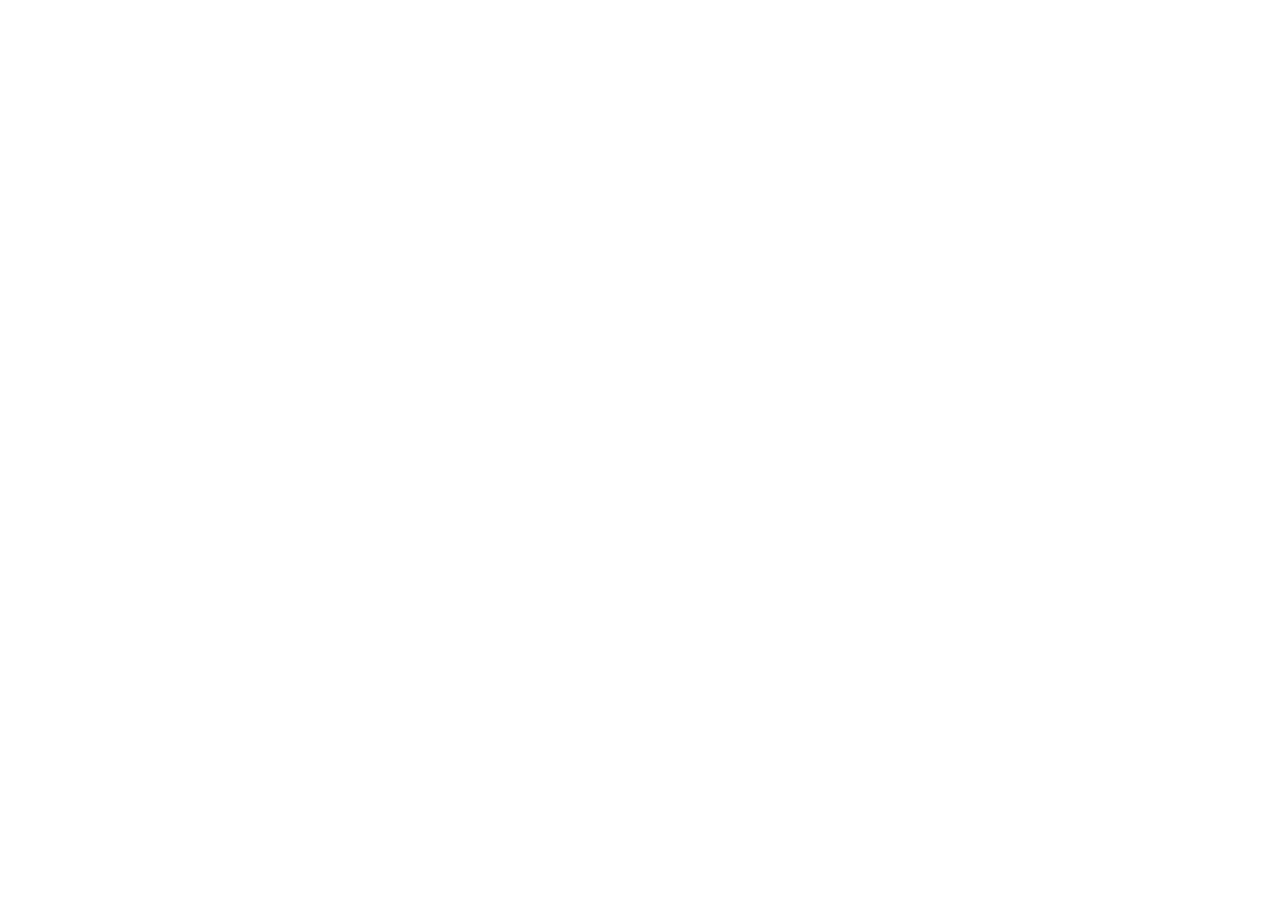
==== index.html @ 31a07107 "primeiro commit" ====
<!DOCTYPE html>
<html lang="en">
<head>
    <meta charset="UTF-8">
    <meta name="viewport" content="width=device-width, initial-scale=1.0">
    <title>Stockly</title>
</head>
<body>
    
</body>
</html>
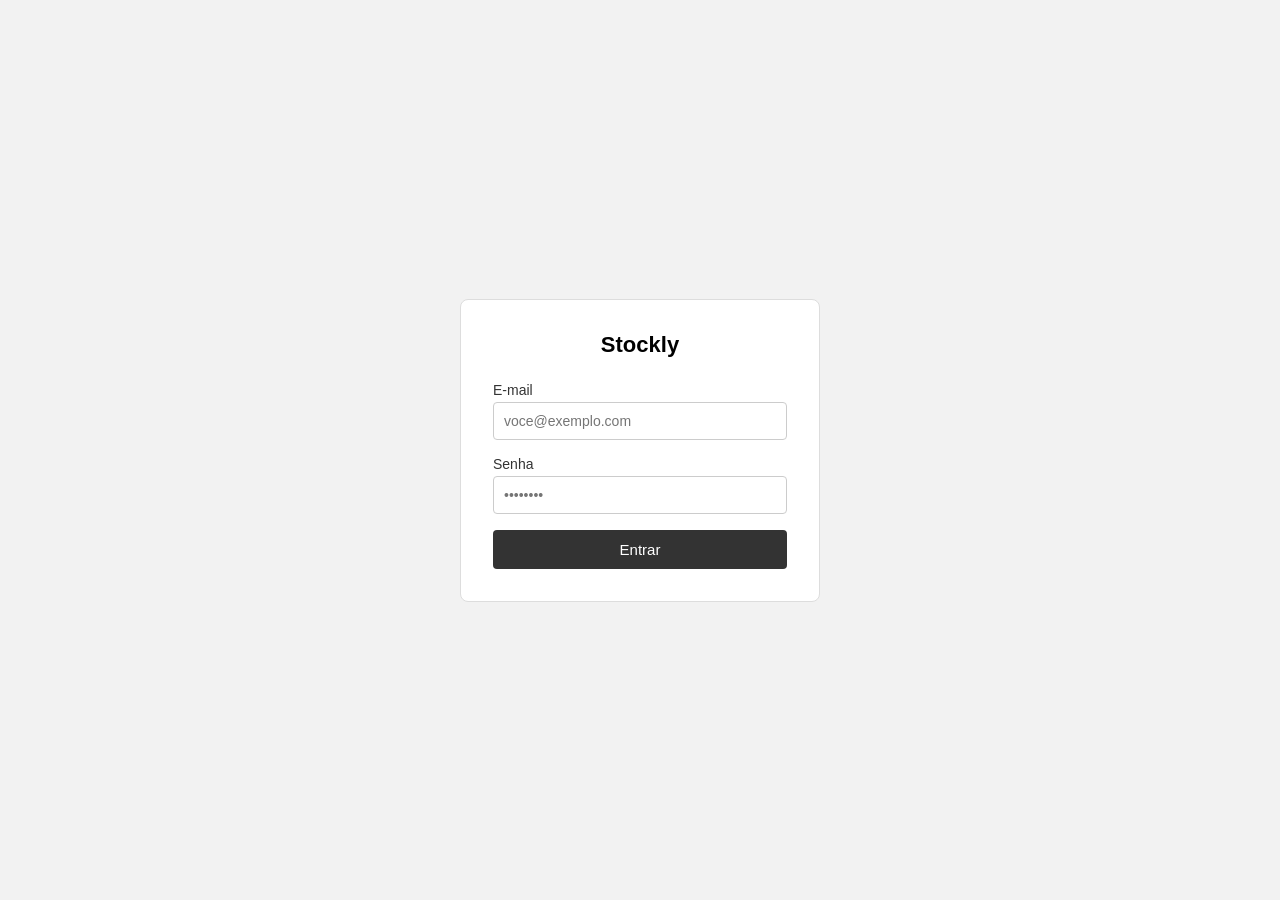
==== commit bb7c9a48: "melhora de estrutura" ====
--- a/index.html
+++ b/index.html
@@ -1,11 +1,29 @@
 <!DOCTYPE html>
-<html lang="en">
+<html lang="pt-BR">
 <head>
-    <meta charset="UTF-8">
-    <meta name="viewport" content="width=device-width, initial-scale=1.0">
-    <title>Stockly</title>
+  <meta charset="UTF-8" />
+  <meta name="viewport" content="width=device-width, initial-scale=1.0" />
+  <title>Stockly — Login</title>
+  <link rel="stylesheet" href="css/login.css" />
 </head>
 <body>
-    
+
+<div class="card">
+  <h1>Stockly</h1>
+
+  <form id="loginForm" novalidate>
+    <label for="email">E-mail</label>
+    <input type="email" id="email" placeholder="voce@exemplo.com" />
+
+    <label for="password">Senha</label>
+    <input type="password" id="password" placeholder="••••••••" />
+
+    <button type="submit">Entrar</button>
+  </form>
+
+  <p class="msg" id="msg"></p>
+</div>
+
+<script src="js/login.js"></script>
 </body>
 </html>
--- a/css/login.css
+++ b/css/login.css
@@ -0,0 +1,70 @@
+* { box-sizing: border-box; margin: 0; padding: 0; }
+
+body {
+  font-family: Arial, sans-serif;
+  background-color: #f2f2f2;
+  display: flex;
+  align-items: center;
+  justify-content: center;
+  min-height: 100vh;
+}
+
+.card {
+  background: #fff;
+  border: 1px solid #ddd;
+  border-radius: 8px;
+  padding: 32px;
+  width: 100%;
+  max-width: 360px;
+}
+
+h1 {
+  font-size: 22px;
+  margin-bottom: 24px;
+  text-align: center;
+}
+
+label {
+  display: block;
+  font-size: 14px;
+  margin-bottom: 4px;
+  color: #333;
+}
+
+input[type="email"],
+input[type="password"] {
+  width: 100%;
+  padding: 10px;
+  border: 1px solid #ccc;
+  border-radius: 4px;
+  font-size: 14px;
+  margin-bottom: 16px;
+}
+
+input:focus {
+  outline: none;
+  border-color: #555;
+}
+
+button {
+  width: 100%;
+  padding: 11px;
+  background: #333;
+  color: #fff;
+  border: none;
+  border-radius: 4px;
+  font-size: 15px;
+  cursor: pointer;
+}
+
+button:hover { background: #52494e; }
+
+.msg {
+  margin-top: 12px;
+  font-size: 13px;
+  text-align: center;
+  color: red;
+  display: none;
+}
+
+.msg.success { color: green; }
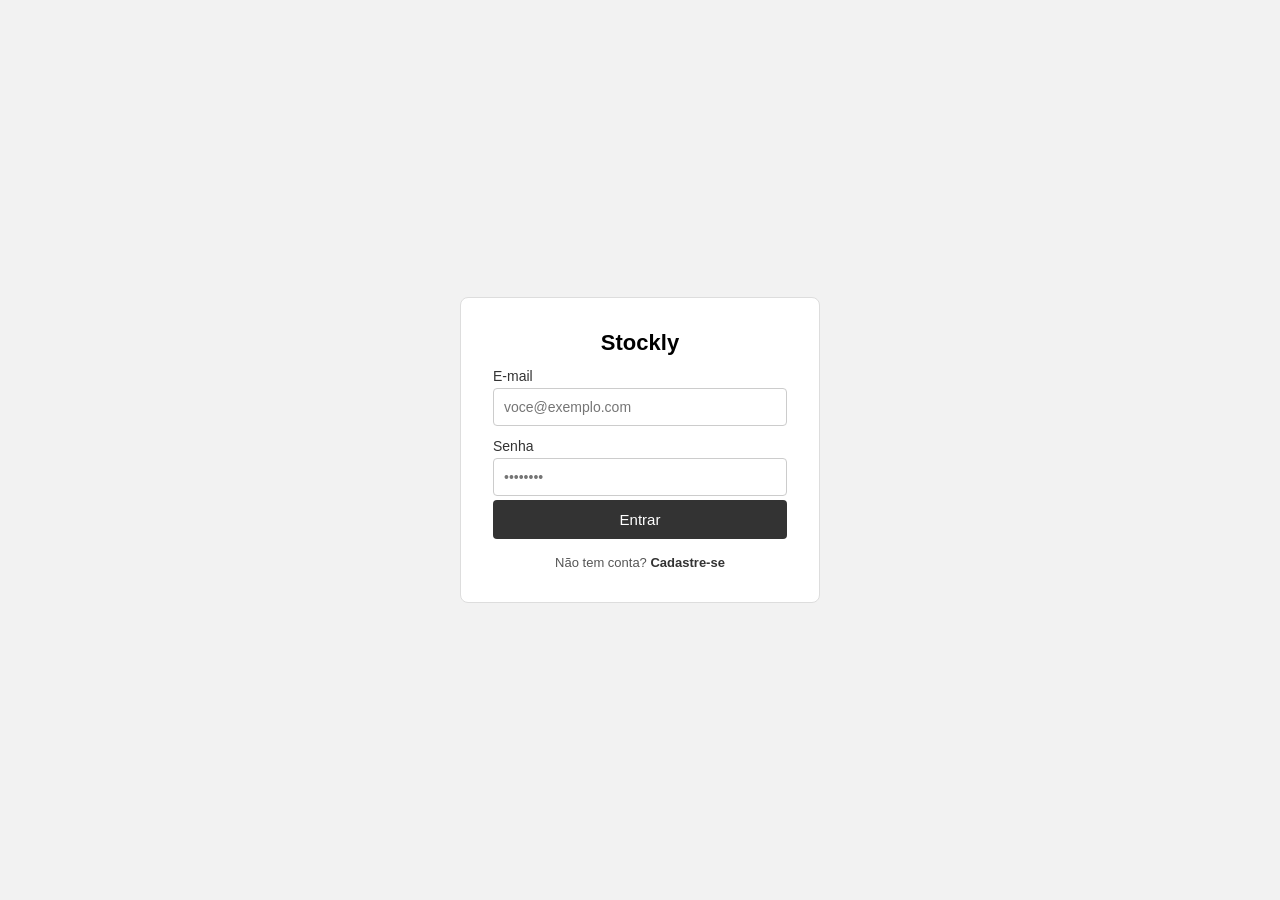
==== commit 69c5b8cc: "Commit do trabalho" ====
--- a/index.html
+++ b/index.html
@@ -22,6 +22,8 @@
   </form>
 
   <p class="msg" id="msg"></p>
+
+  <p class="link-alt">Não tem conta? <a href="cadastro.html">Cadastre-se</a></p>
 </div>
 
 <script src="js/login.js"></script>
--- a/css/login.css
+++ b/css/login.css
@@ -7,6 +7,7 @@
   align-items: center;
   justify-content: center;
   min-height: 100vh;
+  padding: 24px 16px;
 }
 
 .card {
@@ -18,27 +19,62 @@
   max-width: 360px;
 }
 
+/* Versão mais larga para o cadastro */
+.card--wide {
+  max-width: 460px;
+}
+
 h1 {
   font-size: 22px;
+  margin-bottom: 4px;
+  text-align: center;
+}
+
+.subtitle {
+  font-size: 13px;
+  color: #777;
+  text-align: center;
   margin-bottom: 24px;
-  text-align: center;
+}
+
+/* Fieldsets */
+fieldset {
+  border: 1px solid #e0e0e0;
+  border-radius: 6px;
+  padding: 16px;
+  margin-bottom: 16px;
+}
+
+legend {
+  font-size: 12px;
+  font-weight: bold;
+  color: #555;
+  text-transform: uppercase;
+  letter-spacing: 0.5px;
+  padding: 0 6px;
 }
 
 label {
   display: block;
   font-size: 14px;
   margin-bottom: 4px;
+  margin-top: 12px;
   color: #333;
 }
 
+fieldset label:first-of-type {
+  margin-top: 0;
+}
+
 input[type="email"],
-input[type="password"] {
+input[type="password"],
+input[type="text"] {
   width: 100%;
   padding: 10px;
   border: 1px solid #ccc;
   border-radius: 4px;
   font-size: 14px;
-  margin-bottom: 16px;
+  margin-bottom: 0;
 }
 
 input:focus {
@@ -55,6 +91,7 @@
   border-radius: 4px;
   font-size: 15px;
   cursor: pointer;
+  margin-top: 4px;
 }
 
 button:hover { background: #52494e; }
@@ -67,4 +104,22 @@
   display: none;
 }
 
-.msg.success { color: green; }+.msg.success { color: green; }
+
+/* Link de alternância login ↔ cadastro */
+.link-alt {
+  margin-top: 16px;
+  font-size: 13px;
+  text-align: center;
+  color: #555;
+}
+
+.link-alt a {
+  color: #333;
+  font-weight: bold;
+  text-decoration: none;
+}
+
+.link-alt a:hover {
+  text-decoration: underline;
+}
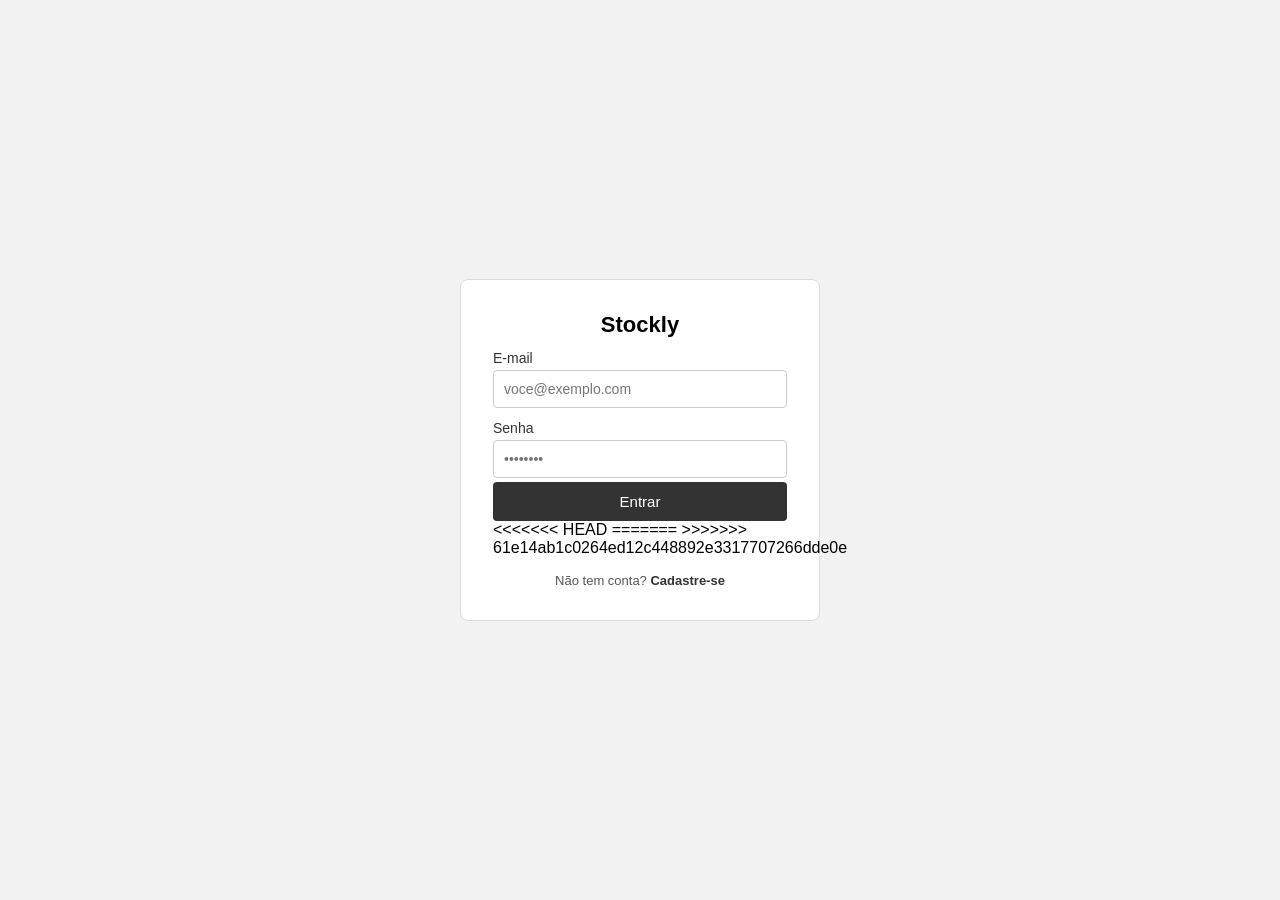
==== commit bf81db29: "resolve conflitos" ====
--- a/index.html
+++ b/index.html
@@ -19,6 +19,12 @@
     <input type="password" id="password" placeholder="••••••••" />
 
     <button type="submit">Entrar</button>
+<<<<<<< HEAD
+  
+    
+
+=======
+>>>>>>> 61e14ab1c0264ed12c448892e3317707266dde0e
   </form>
 
   <p class="msg" id="msg"></p>
--- a/css/login.css
+++ b/css/login.css
@@ -68,7 +68,8 @@
 
 input[type="email"],
 input[type="password"],
-input[type="text"] {
+input[type="text"],
+input[type="number"] {
   width: 100%;
   padding: 10px;
   border: 1px solid #ccc;
